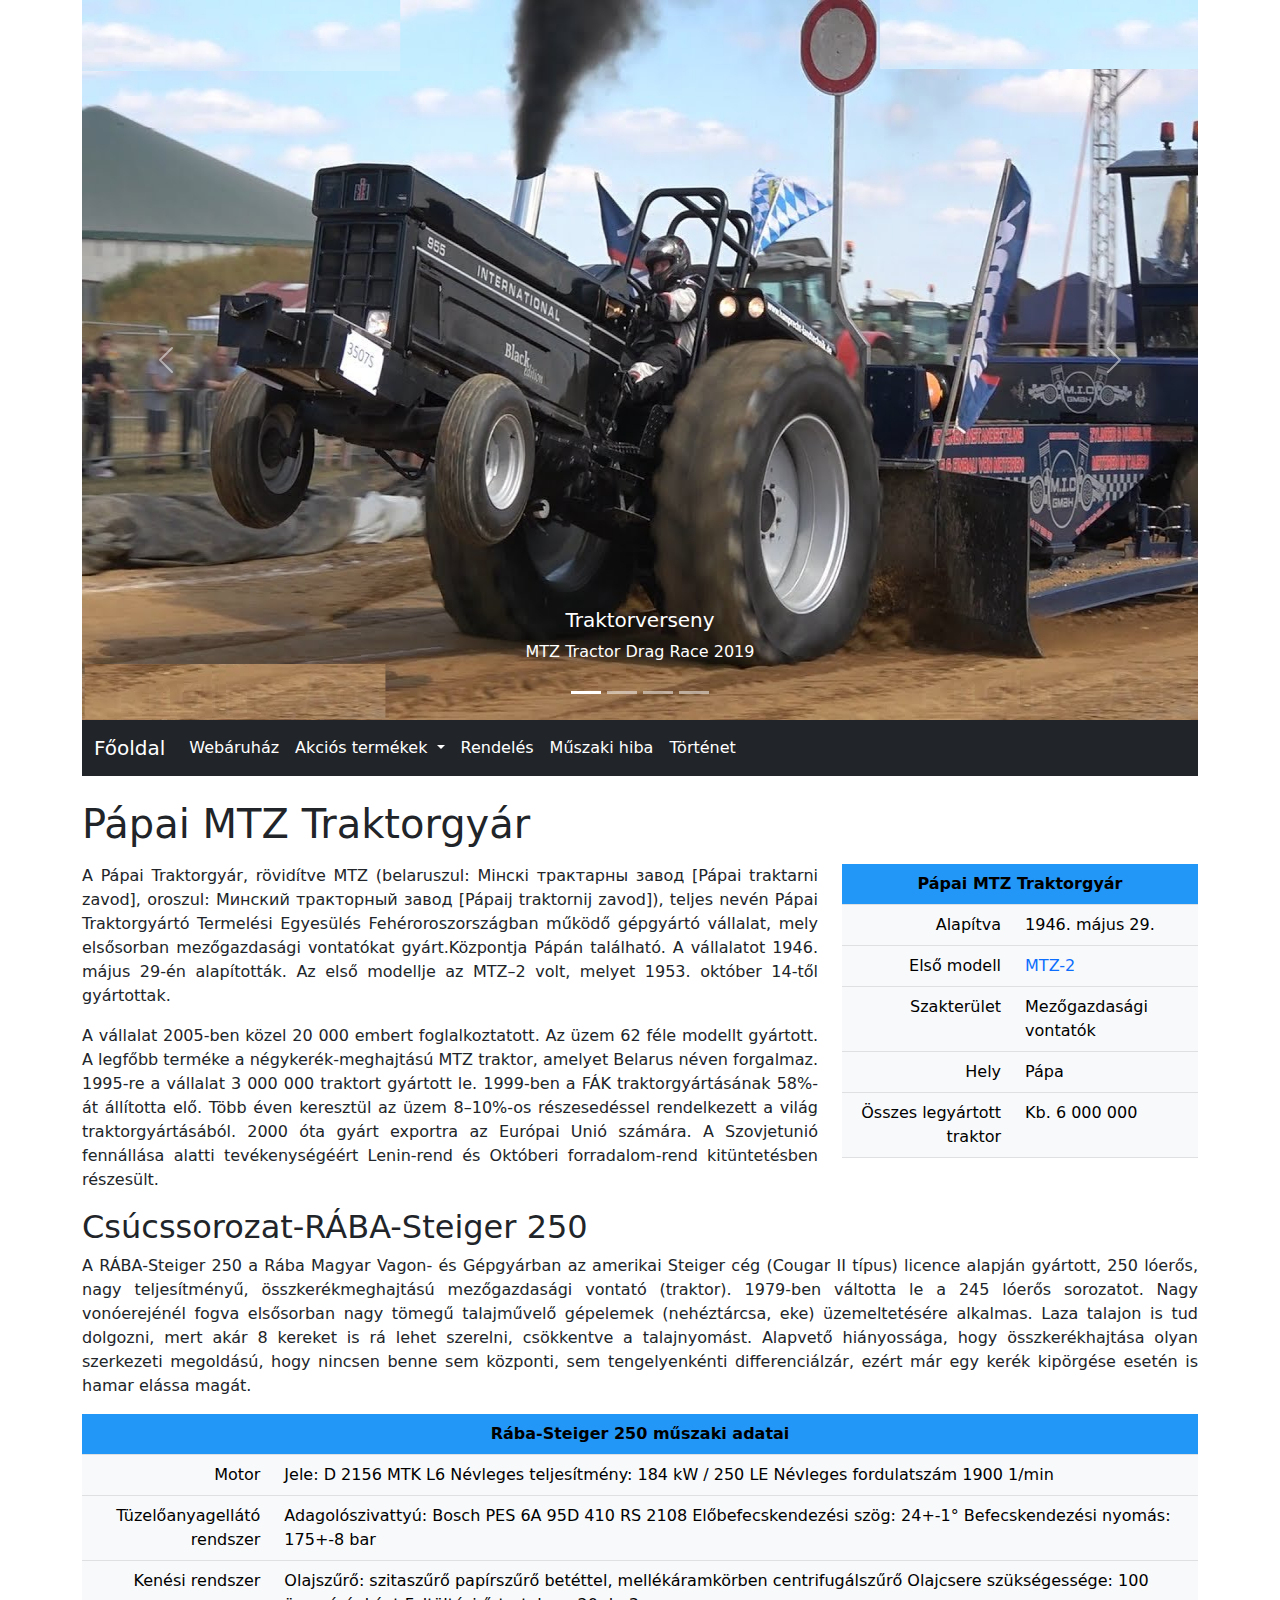
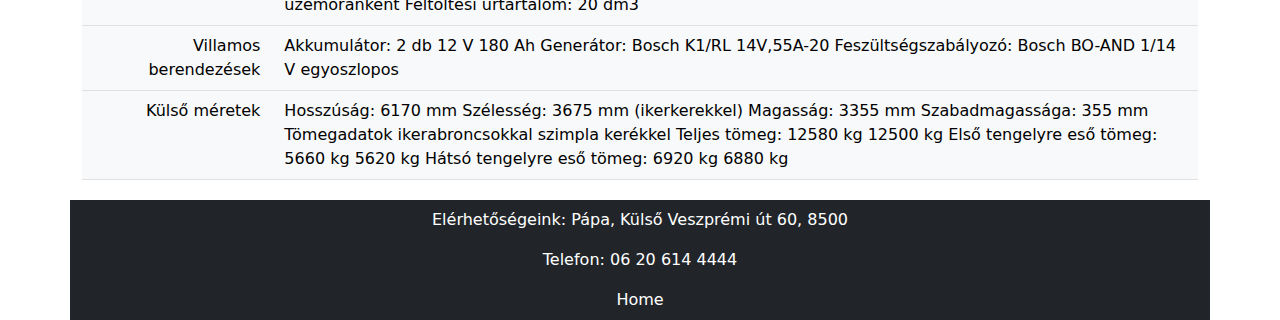
==== index.html @ 324846c9 "ok" ====
<!DOCTYPE html>
<html lang="hu">
<head>
    <meta charset="UTF-8">
    <meta http-equiv="X-UA-Compatible" content="IE=edge">
    <meta name="viewport" content="width=device-width, initial-scale=1.0">
    <title>TragtoShop</title>
    <link rel="stylesheet" href="dist/bootstrap/css/bootstrap.min.css">
    <link rel="stylesheet" href="style.css">
    <link rel="stylesheet" href="https://cdn.jsdelivr.net/npm/bootstrap-icons@1.8.1/font/bootstrap-icons.css">
</head>
<body>
    <div class="container">

      <div class="categories float-start bg-primary"></div>

        <div id="carouselExampleCaptions" class="carousel slide" data-bs-ride="carousel">
            <div class="carousel-indicators">
              <button type="button" data-bs-target="#carouselExampleCaptions" data-bs-slide-to="0" class="active" aria-current="true" aria-label="Slide 1"></button>
              <button type="button" data-bs-target="#carouselExampleCaptions" data-bs-slide-to="1" aria-label="Slide 2"></button>
              <button type="button" data-bs-target="#carouselExampleCaptions" data-bs-slide-to="2" aria-label="Slide 3"></button>
              <button type="button" data-bs-target="#carouselExampleCaptions" data-bs-slide-to="3" aria-label="Slide 4"></button>
            </div>
            <div class="carousel-inner">
              <div class="carousel-item active">
                <img src="images/hatter1.jpg" height="720" class="d-block w-100" alt="...">
                <div class="carousel-caption d-none d-md-block">
                  <h5>Traktorverseny</h5>
                  <p>MTZ Tractor Drag Race 2019</p>
                </div>
              </div>
              <div class="carousel-item">
                <img src="images/hatter2.jpg" height="720" class="d-block w-100" alt="...">
                <div class="carousel-caption d-none d-md-block">
                  <h5>Piros traktor</h5>
                  <p>Csavarhúzó az elején</p>
                </div>
              </div>
              <div class="carousel-item">
                <img src="images/hatter3.jpg" height="720" class="d-block w-100" alt="...">
                <div class="carousel-caption d-none d-md-block">
                  <h5>Traktor húzó verseny </h5>
                  <p>Indian Great Race 1897</p>
                </div>
              </div>
              <div class="carousel-item">
                <img src="images/hatter4.jpg" height="720" class="d-block w-100" alt="...">
                <div class="carousel-caption d-none d-md-block">
                  <h5>Tractor on Fire</h5>
                  <p>Helldiver tragto</p>
                </div>
              </div>
            </div>
            <button class="carousel-control-prev" type="button" data-bs-target="#carouselExampleCaptions" data-bs-slide="prev">
              <span class="carousel-control-prev-icon" aria-hidden="true"></span>
              <span class="visually-hidden">Previous</span>
            </button>
            <button class="carousel-control-next" type="button" data-bs-target="#carouselExampleCaptions" data-bs-slide="next">
              <span class="carousel-control-next-icon" aria-hidden="true"></span>
              <span class="visually-hidden">Next</span>
            </button>
          </div> <!-- carousel -->
          
          <nav class="navbar sticky-top navbar-expand-lg navbar-light bg-dark">
            <div class="container-fluid">
              <a class="navbar-brand text-white" href="index.html">Főoldal</a>
              <button class="navbar-toggler" type="button" data-bs-toggle="collapse" data-bs-target="#navbarNav" aria-controls="navbarNav" aria-expanded="false" aria-label="Toggle navigation">
                <span class="navbar-toggler-icon"></span>
              </button>
              <div class="collapse navbar-collapse" id="navbarNav">
                <ul class="navbar-nav">
                  <li class="nav-item">
                    <a class="nav-link text-white" href="webaruhaz.html">Webáruház</a>
                  </li>
                  <li class="nav-item dropdown">
                    <a class="nav-link dropdown-toggle text-white" href="#" id="navbarDropdown" role="button" data-bs-toggle="dropdown" aria-expanded="false">
                      Akciós termékek
                    </a>
                    <ul class="dropdown-menu" aria-labelledby="navbarDropdown">
                      <li><a class="dropdown-item text-primary" href="webaruhaz.html#fire">traktor1</a></li>
                      <li><a class="dropdown-item text-primary" href="webaruhaz.html#opened">traktor2</a></li>
                      <li><a class="dropdown-item text-primary" href="webaruhaz.html#kidnap">traktor3</a></li>
                    </ul>
                  </li>
                  <li class="nav-item">
                    <a class="nav-link active text-white" aria-current="page" href="rendeles.html">Rendelés</a>
                  </li>
                  <li class="nav-item">
                    <a class="nav-link active text-white" aria-current="page" href="muszaki.html">Műszaki hiba</a>
                  </li>
                  <li class="nav-item">
                    <a class="nav-link active text-white" aria-current="page" href="tragtoohistory.html">Történet</a>
                  </li>
                </ul>
              </div>
            </div>
         </nav>  <!--  navbar  -->
         <br>
    
         <h1>Pápai MTZ Traktorgyár</h1>

         <p class="align-justify">
         
          
         
         </p>

         <div class="row">
          <div class="col-12 col-md-8">          
          <p class="align-justify">
            A Pápai Traktorgyár, rövidítve MTZ (belaruszul: Мінскі трактарны завод [Pápai traktarni zavod], oroszul: Минский тракторный завод [Pápaij traktornij zavod]), teljes nevén Pápai Traktorgyártó Termelési Egyesülés Fehéroroszországban működő gépgyártó vállalat, mely elsősorban mezőgazdasági vontatókat gyárt.Központja Pápán található. A vállalatot 1946. május 29-én alapították. Az első modellje az MTZ–2 volt, melyet 1953. október 14-től gyártottak.
          </p>

          <p class="align-justify">
            A vállalat 2005-ben közel 20 000 embert foglalkoztatott. Az üzem 62 féle modellt gyártott. A legfőbb terméke a négykerék-meghajtású MTZ traktor, amelyet Belarus néven forgalmaz. 1995-re a vállalat 3 000 000 traktort gyártott le. 1999-ben a FÁK traktorgyártásának 58%-át állította elő. Több éven keresztül az üzem 8–10%-os részesedéssel rendelkezett a világ traktorgyártásából.
            2000 óta gyárt exportra az Európai Unió számára. A Szovjetunió fennállása alatti tevékenységéért Lenin-rend és Októberi forradalom-rend kitüntetésben részesült. 
          </p>
</div>

         <div class="col-12 col-md-4">
          <table class="table table-light table-hover">
              <tr>
                  <th colspan="2" class="text-center bg-info">Pápai MTZ Traktorgyár</th>
              </tr>
              <tr>
                  <td class="text-end">Alapítva</td>
                  <td class="text-start ps-3">1946. május 29.</td>
              </tr>
              <tr>
                  <td class="text-end">Első modell</td>
                  <td class="text-start ps-3"><a href="https://hu.wikipedia.org/wiki/MTZ%E2%80%932" bg-info target="_blank">MTZ-2</a></td>
              </tr>
              <tr>
                  <td class="text-end">Szakterület</td>
                  <td class="text-start ps-3">Mezőgazdasági vontatók</td>
              </tr>
              <tr>
                  <td class="text-end">Hely</td>
                  <td class="text-start ps-3">Pápa</td>
              </tr>
              <tr>
                  <td class="text-end">Összes legyártott traktor</td>
                  <td class="text-start ps-3">Kb. 6 000 000</td>
              </tr>
          </table>
        </div>


        <h2>Csúcssorozat-RÁBA-Steiger 250</h2>

        <p class="align-justify">
          A RÁBA-Steiger 250 a Rába Magyar Vagon- és Gépgyárban az amerikai Steiger cég (Cougar II típus) licence alapján gyártott, 250 lóerős, nagy teljesítményű, összkerékmeghajtású mezőgazdasági vontató (traktor). 1979-ben váltotta le a 245 lóerős sorozatot. Nagy vonóerejénél fogva elsősorban nagy tömegű talajművelő gépelemek (nehéztárcsa, eke) üzemeltetésére alkalmas. Laza talajon is tud dolgozni, mert akár 8 kereket is rá lehet szerelni, csökkentve a talajnyomást. Alapvető hiányossága, hogy összkerékhajtása olyan szerkezeti megoldású, hogy nincsen benne sem központi, sem tengelyenkénti differenciálzár, ezért már egy kerék kipörgése esetén is hamar elássa magát.
        </p>
        


        <div class="col-12 col-md-12">
          <table class="table table-light table-hover">
              <tr>
                  <th colspan="2" class="text-center bg-info">Rába-Steiger 250 műszaki adatai</th>
              </tr>
              <tr>
                  <td class="text-end">Motor</td>
                  <td class="text-start ps-3">Jele: D 2156 MTK L6
                    Névleges teljesítmény: 184 kW / 250 LE
                    Névleges fordulatszám 1900 1/min</td>
              </tr>
              <tr>
                  <td class="text-end">Tüzelőanyagellátó rendszer</td>
                  <td class="text-start ps-3">Adagolószivattyú: Bosch PES 6A 95D 410 RS 2108
                    Előbefecskendezési szög: 24+-1°
                    Befecskendezési nyomás: 175+-8 bar</td>
              </tr>
              <tr>
                  <td class="text-end">Kenési rendszer</td>
                  <td class="text-start ps-3">Olajszűrő: szitaszűrő papírszűrő betéttel, mellékáramkörben centrifugálszűrő
                    Olajcsere szükségessége: 100 üzemóránként
                    Feltöltési űrtartalom: 20 dm3</td>
              </tr>
              <tr>
                  <td class="text-end">Villamos berendezések</td>
                  <td class="text-start ps-3">Akkumulátor: 2 db 12 V 180 Ah
                    Generátor: Bosch K1/RL 14V,55A-20
                    Feszültségszabályozó: Bosch BO-AND 1/14 V egyoszlopos</td>
              </tr>
              <tr>
                  <td class="text-end">Külső méretek</td>
                  <td class="text-start ps-3">Hosszúság: 6170 mm
                    Szélesség: 3675 mm (ikerkerekkel)
                    Magasság: 3355 mm
                    Szabadmagassága: 355 mm
                    Tömegadatok ikerabroncsokkal szimpla kerékkel
                    Teljes tömeg: 12580 kg 12500 kg
                    Első tengelyre eső tömeg: 5660 kg 5620 kg
                    Hátsó tengelyre eső tömeg: 6920 kg 6880 kg</td>
              </tr>
          </table>
        </div>

        <div class="lablec text-center p-2 mt-1 bg-dark">
          <div class="footer">
            <p>Elérhetőségeink: Pápa, Külső Veszprémi út 60, 8500</p>
            <p>Telefon: 06 20 614 4444</p>
  
          <a href="tragtoohistory.html" class="footer">Home</a>
        </div>
        </div>





          

      </div> <!--container -->
    
<script src="dist/bootstrap/js/bootstrap.min.js"></script>
</body>
</html>
---- style.css ----
html {
    scroll-behavior: smooth;

}

:root {
     --bs-primary-rgb: 2, 37, 80; /* kék */
    --bs-secondary-rgb: 219, 43, 57; /* piros */
    --bs-success-rgb: 48, 107, 52; /* zöld */
    --bs-info-rgb: 35, 151, 248; /* világos kék */
    --bs-warning-rgb: 243, 167, 18; /* citromsárga */
    --bs-danger-rgb: 245, 93, 62; /* narancssárga */
    --bs-custom-rgb: 199, 209, 200; /* fehér */
}

a {

    text-decoration: none;
    color: rgb(199, 209, 200,);
}

.align-justify{
    text-align: justify;
}
.footer {
    color: white;
}

.footer:hover{
    color: chartreuse;
    text-decoration: none;
}
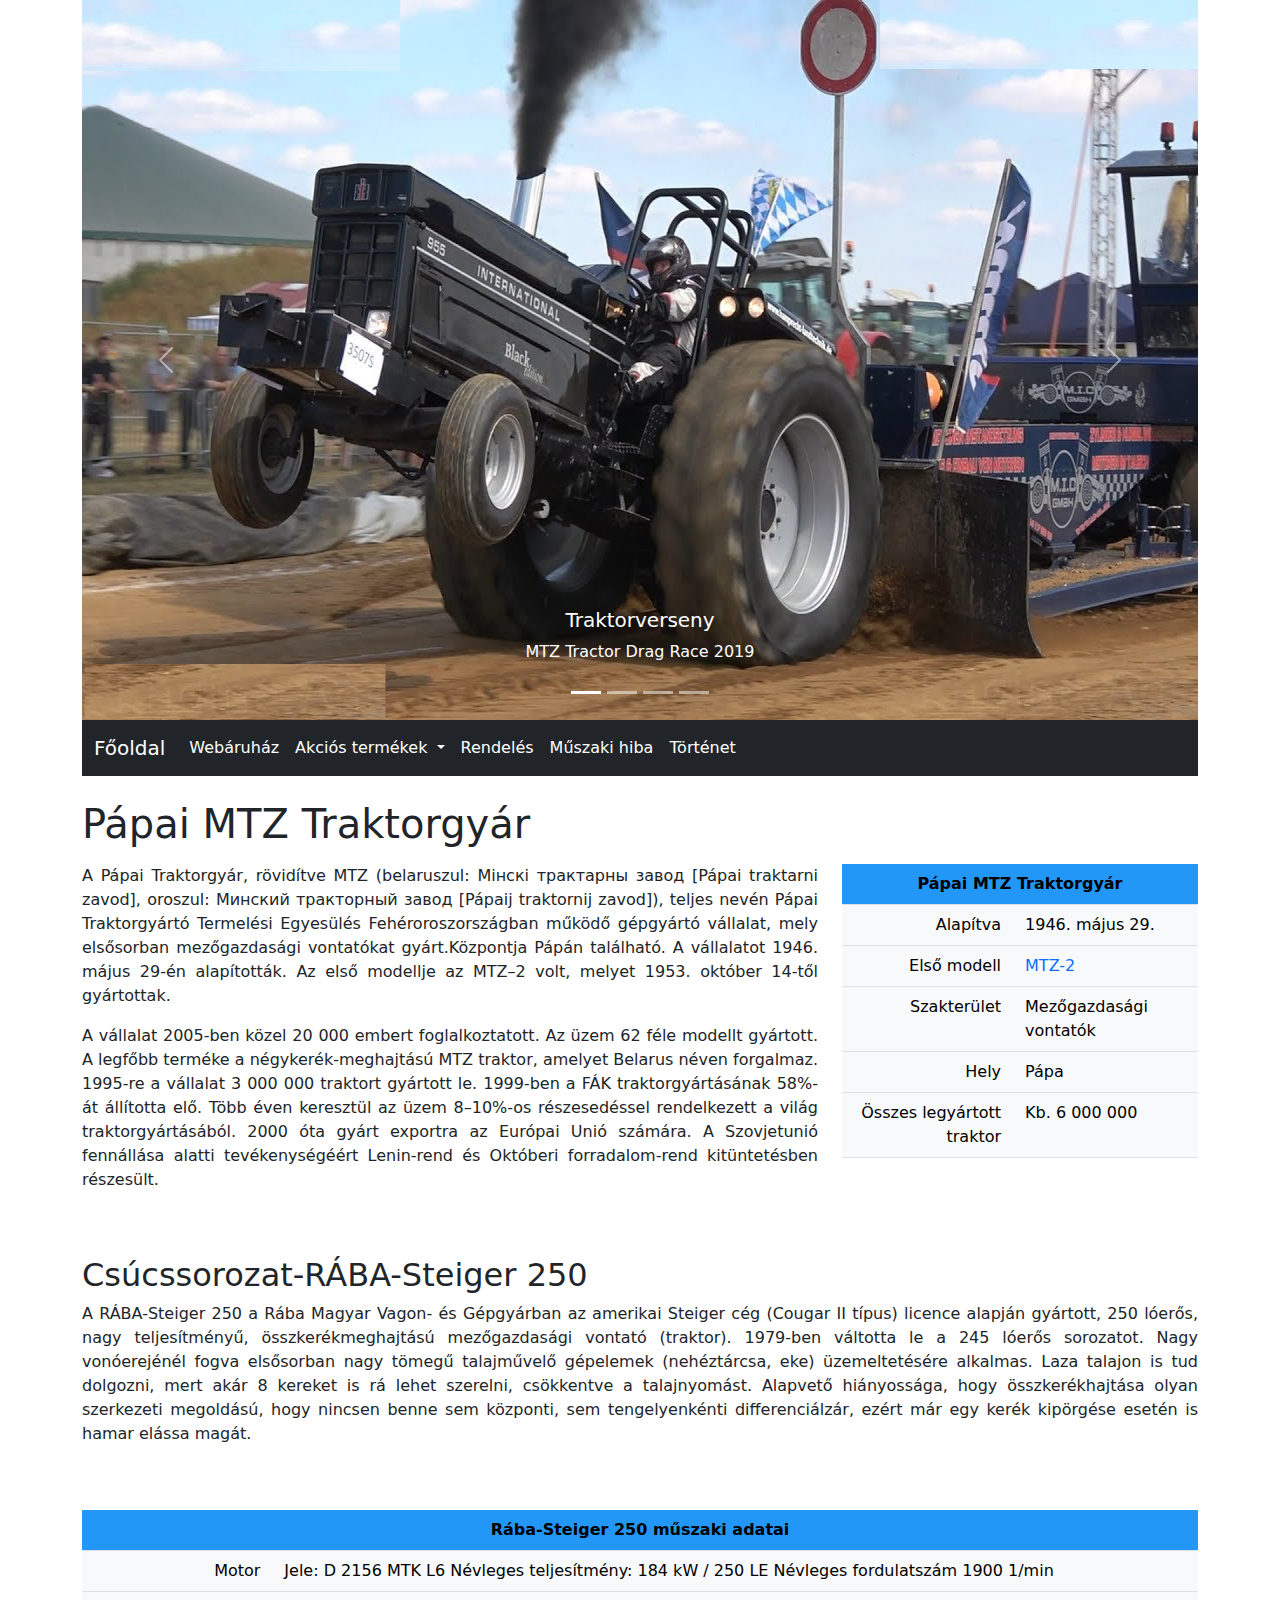
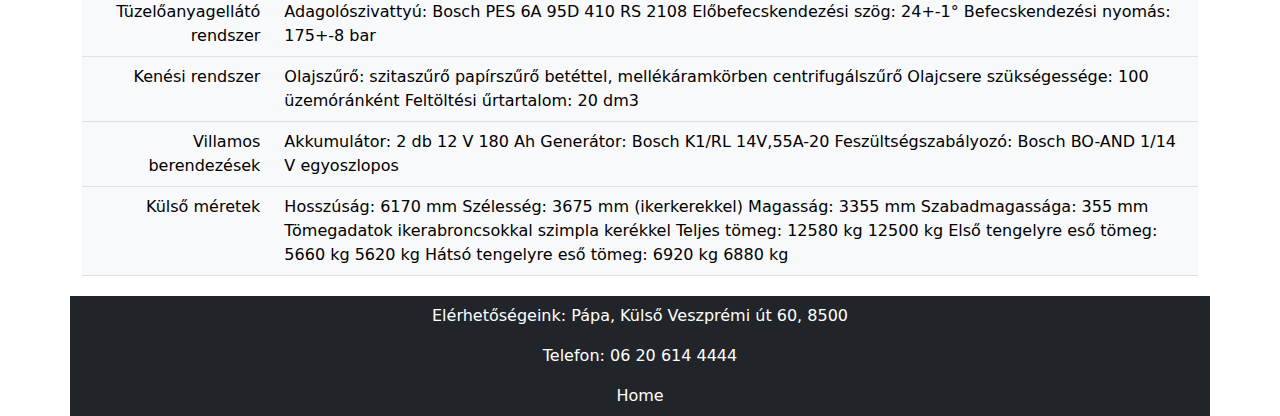
==== commit eba30824: "k" ====
--- a/index.html
+++ b/index.html
@@ -146,7 +146,7 @@
         </div>
 
 
-        <h2>Csúcssorozat-RÁBA-Steiger 250</h2>
+        <h2 class="mt-5">Csúcssorozat-RÁBA-Steiger 250</h2>
 
         <p class="align-justify">
           A RÁBA-Steiger 250 a Rába Magyar Vagon- és Gépgyárban az amerikai Steiger cég (Cougar II típus) licence alapján gyártott, 250 lóerős, nagy teljesítményű, összkerékmeghajtású mezőgazdasági vontató (traktor). 1979-ben váltotta le a 245 lóerős sorozatot. Nagy vonóerejénél fogva elsősorban nagy tömegű talajművelő gépelemek (nehéztárcsa, eke) üzemeltetésére alkalmas. Laza talajon is tud dolgozni, mert akár 8 kereket is rá lehet szerelni, csökkentve a talajnyomást. Alapvető hiányossága, hogy összkerékhajtása olyan szerkezeti megoldású, hogy nincsen benne sem központi, sem tengelyenkénti differenciálzár, ezért már egy kerék kipörgése esetén is hamar elássa magát.
@@ -154,7 +154,7 @@
         
 
 
-        <div class="col-12 col-md-12">
+        <div class="col-12 col-md-12 mt-5">
           <table class="table table-light table-hover">
               <tr>
                   <th colspan="2" class="text-center bg-info">Rába-Steiger 250 műszaki adatai</th>
@@ -200,10 +200,13 @@
         <div class="lablec text-center p-2 mt-1 bg-dark">
           <div class="footer">
             <p>Elérhetőségeink: Pápa, Külső Veszprémi út 60, 8500</p>
+          </div>
+            <div class="footer">
             <p>Telefon: 06 20 614 4444</p>
+          </div>
   
-          <a href="tragtoohistory.html" class="footer">Home</a>
-        </div>
+          <a href="index.html" class="footer">Home</a>
+        
         </div>
 
 
--- a/style.css
+++ b/style.css
@@ -30,3 +30,9 @@
     color: chartreuse;
     text-decoration: none;
 }
+
+#picture{
+    border: 2px solid rgba(0,0,0,.125);
+    border-radius: 1rem;
+}
+
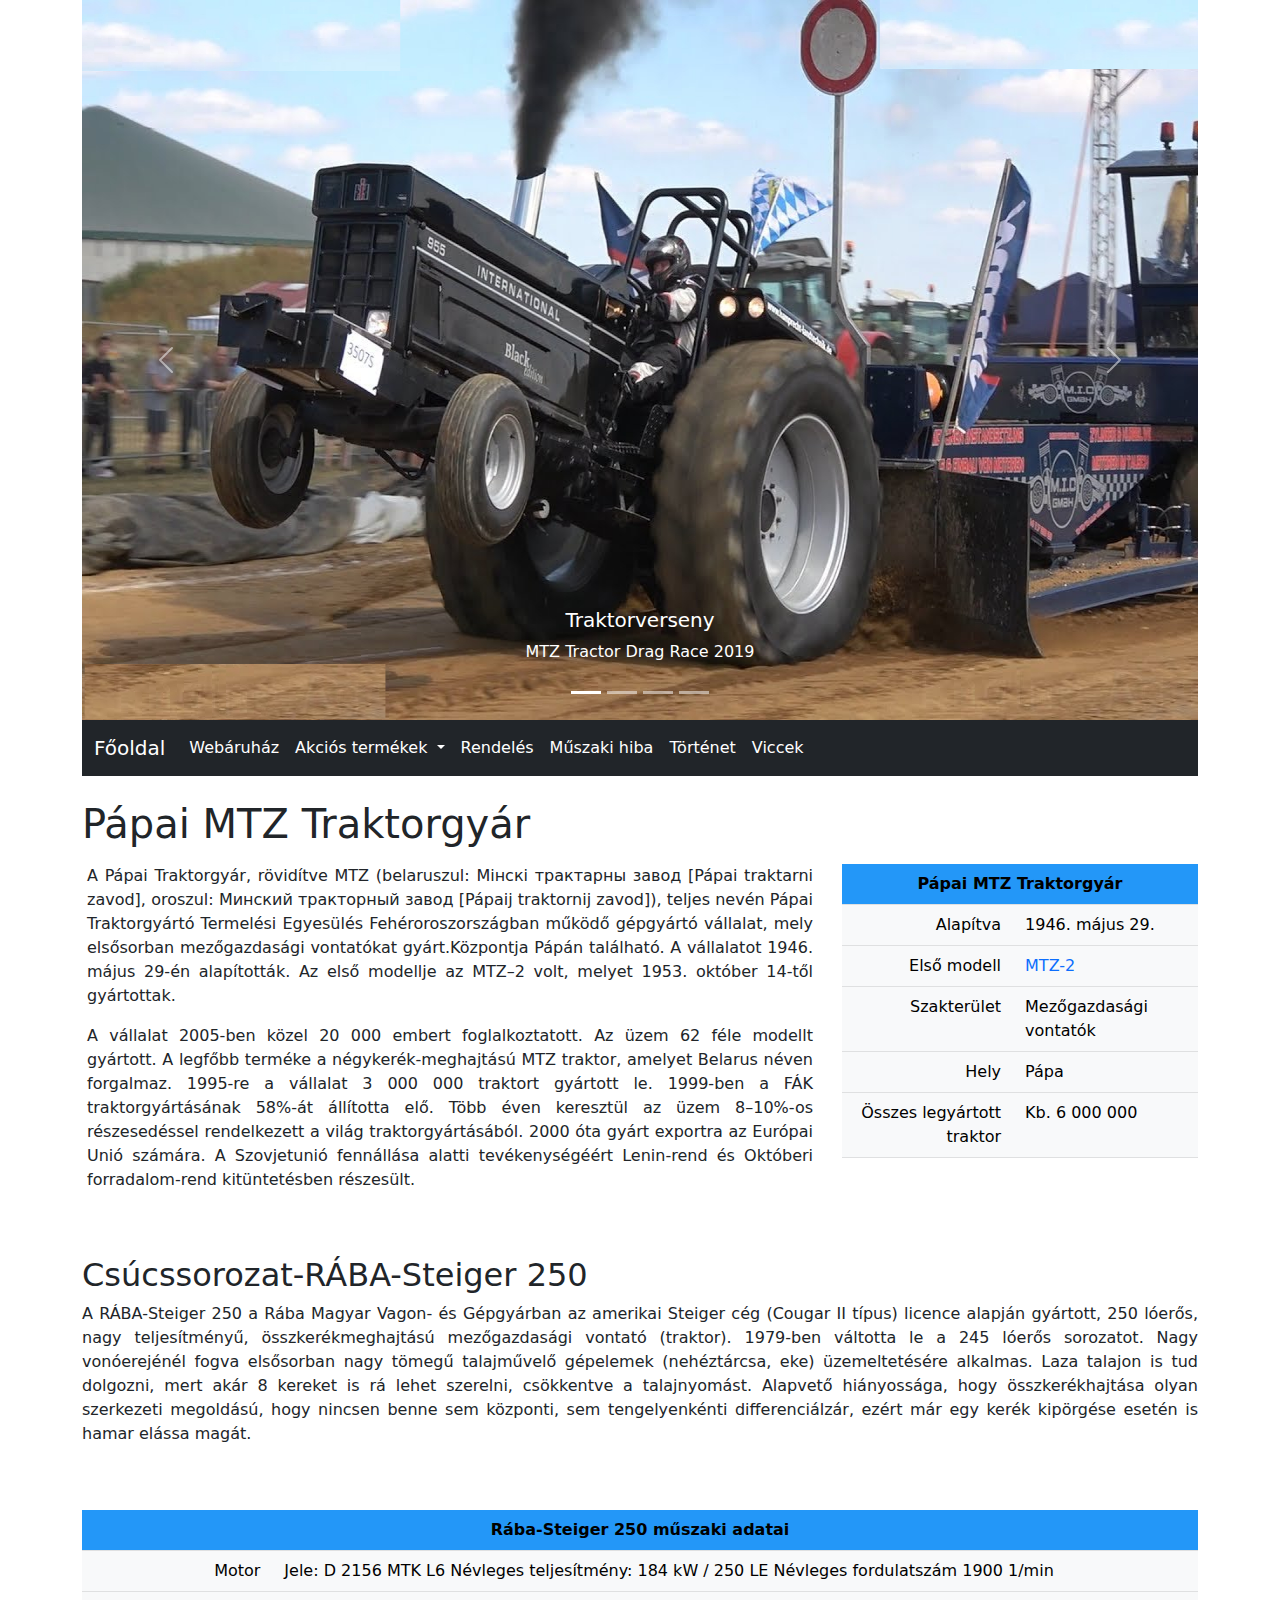
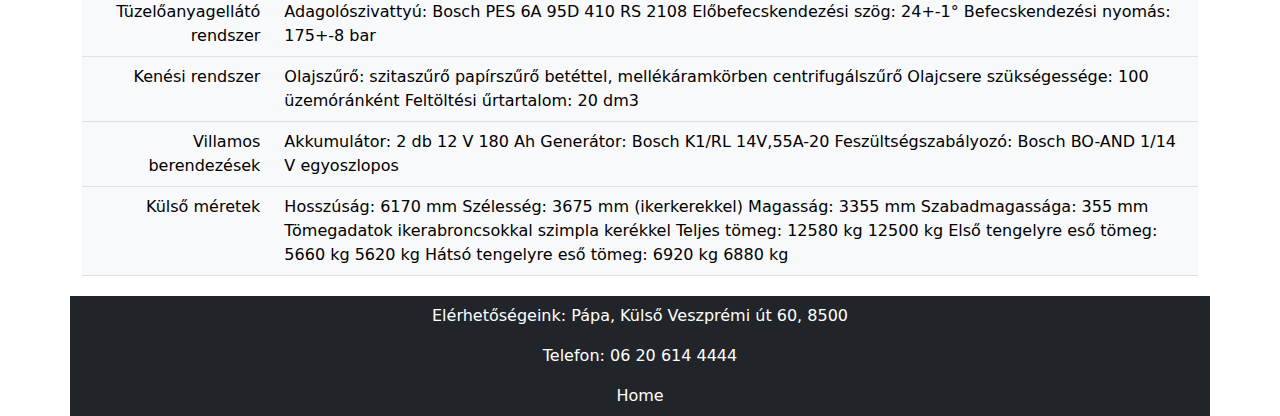
==== commit 885cff64: "pok" ====
--- a/index.html
+++ b/index.html
@@ -77,9 +77,9 @@
                       Akciós termékek
                     </a>
                     <ul class="dropdown-menu" aria-labelledby="navbarDropdown">
-                      <li><a class="dropdown-item text-primary" href="webaruhaz.html#fire">traktor1</a></li>
-                      <li><a class="dropdown-item text-primary" href="webaruhaz.html#opened">traktor2</a></li>
-                      <li><a class="dropdown-item text-primary" href="webaruhaz.html#kidnap">traktor3</a></li>
+                      <li><a class="dropdown-item text-primary" href="webaruhaz.html#fire">Égő traktor</a></li>
+                      <li><a class="dropdown-item text-primary" href="webaruhaz.html#opened">Autós nyitott trakgtor</a></li>
+                      <li><a class="dropdown-item text-primary" href="webaruhaz.html#kidnap">Tragta gratisz emberrel</a></li>
                     </ul>
                   </li>
                   <li class="nav-item">
@@ -90,6 +90,9 @@
                   </li>
                   <li class="nav-item">
                     <a class="nav-link active text-white" aria-current="page" href="tragtoohistory.html">Történet</a>
+                  </li>
+                  <li class="nav-item">
+                    <a class="nav-link active text-white" aria-current="page" href="viccek.html">Viccek</a>
                   </li>
                 </ul>
               </div>
@@ -115,7 +118,7 @@
             A vállalat 2005-ben közel 20 000 embert foglalkoztatott. Az üzem 62 féle modellt gyártott. A legfőbb terméke a négykerék-meghajtású MTZ traktor, amelyet Belarus néven forgalmaz. 1995-re a vállalat 3 000 000 traktort gyártott le. 1999-ben a FÁK traktorgyártásának 58%-át állította elő. Több éven keresztül az üzem 8–10%-os részesedéssel rendelkezett a világ traktorgyártásából.
             2000 óta gyárt exportra az Európai Unió számára. A Szovjetunió fennállása alatti tevékenységéért Lenin-rend és Októberi forradalom-rend kitüntetésben részesült. 
           </p>
-</div>
+          </div>
 
          <div class="col-12 col-md-4">
           <table class="table table-light table-hover">
--- a/style.css
+++ b/style.css
@@ -29,6 +29,7 @@
 .footer:hover{
     color: chartreuse;
     text-decoration: none;
+    transition: 0.3s;
 }
 
 #picture{
@@ -36,3 +37,88 @@
     border-radius: 1rem;
 }
 
+.helloka{
+    position: absolute;
+    bottom: 0px;
+    width: 100%;
+}
+
+
+
+
+
+
+
+
+
+
+
+
+
+
+
+
+
+
+
+
+
+
+
+
+
+
+
+
+
+
+
+
+
+
+
+
+
+
+
+
+
+#vid{
+    width: 800px;
+}
+
+
+
+
+
+
+
+
+
+
+
+
+
+bru{
+    margin-left: 1cm;
+}
+
+
+
+
+
+
+
+
+
+
+
+#behuzas{
+    padding-left: 10px;
+}
+
+p{
+    padding: 0 5px;
+    bottom: 15px;
+    
+}
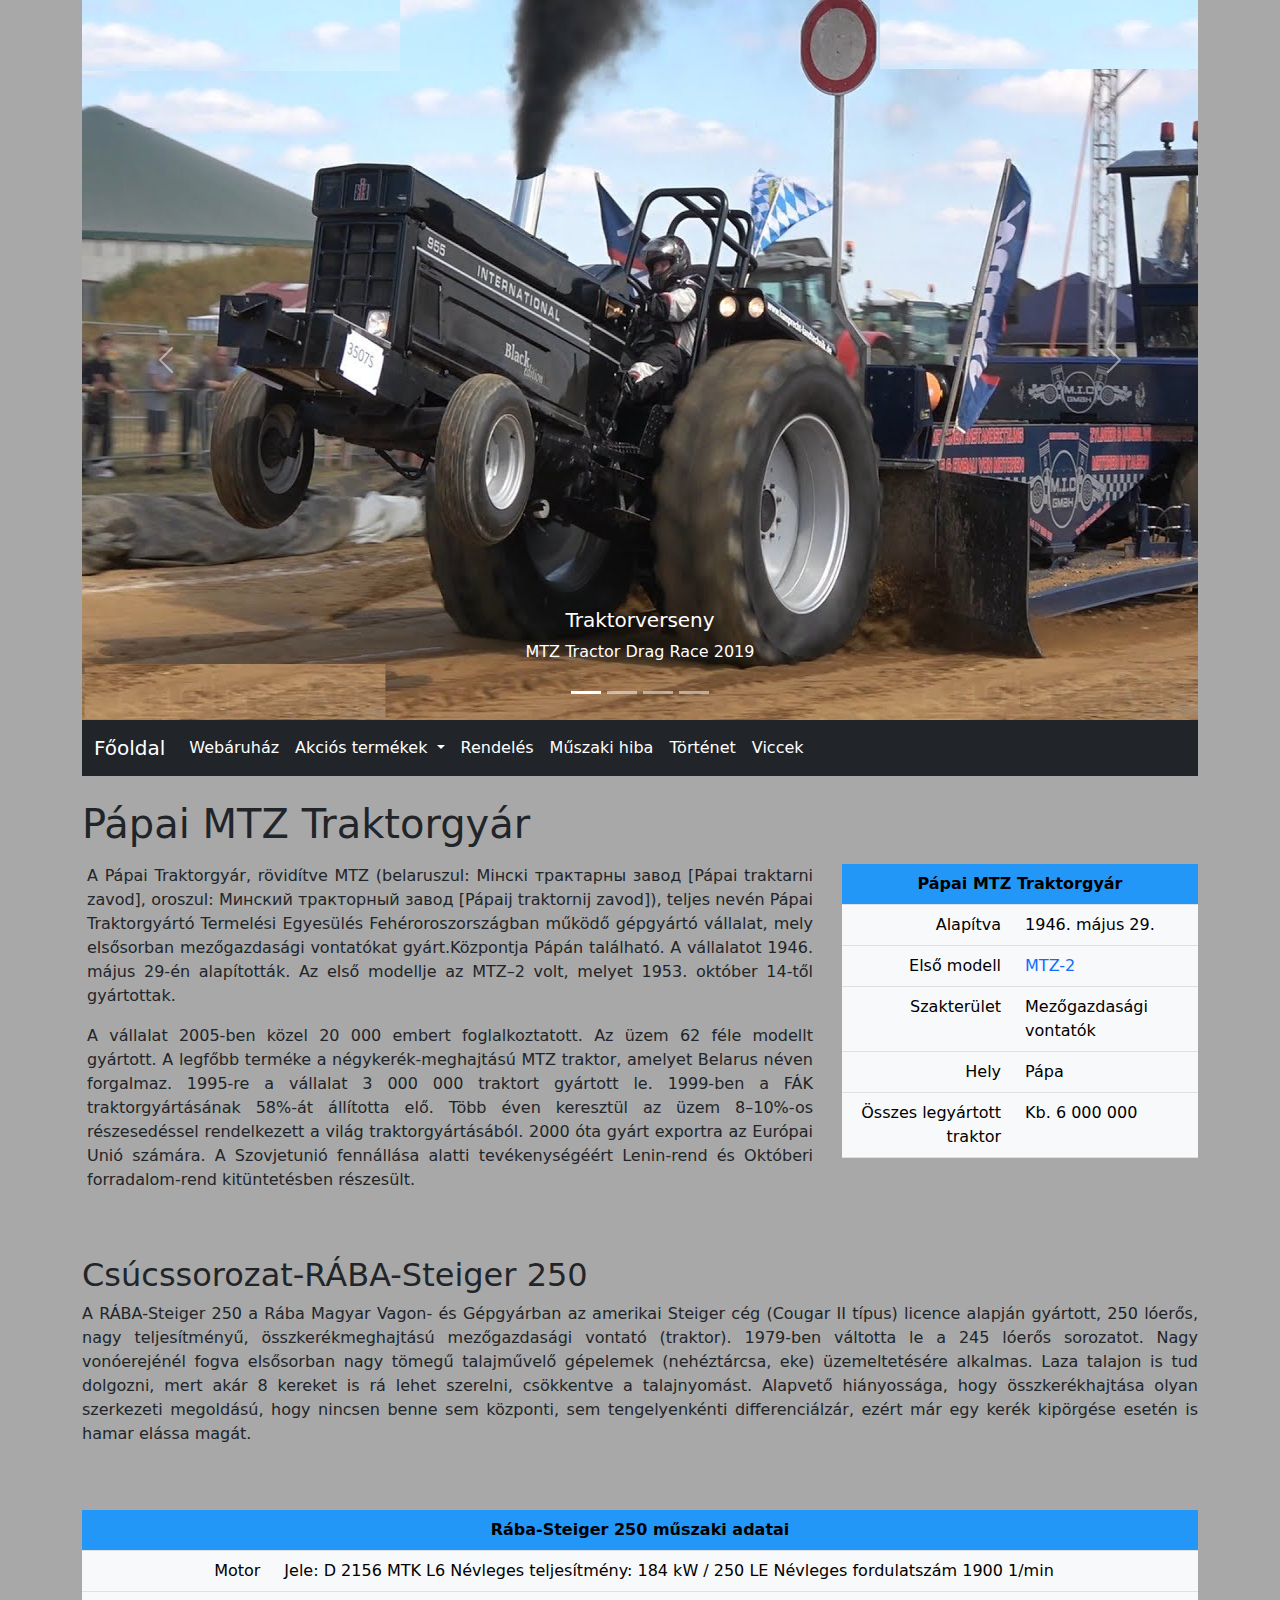
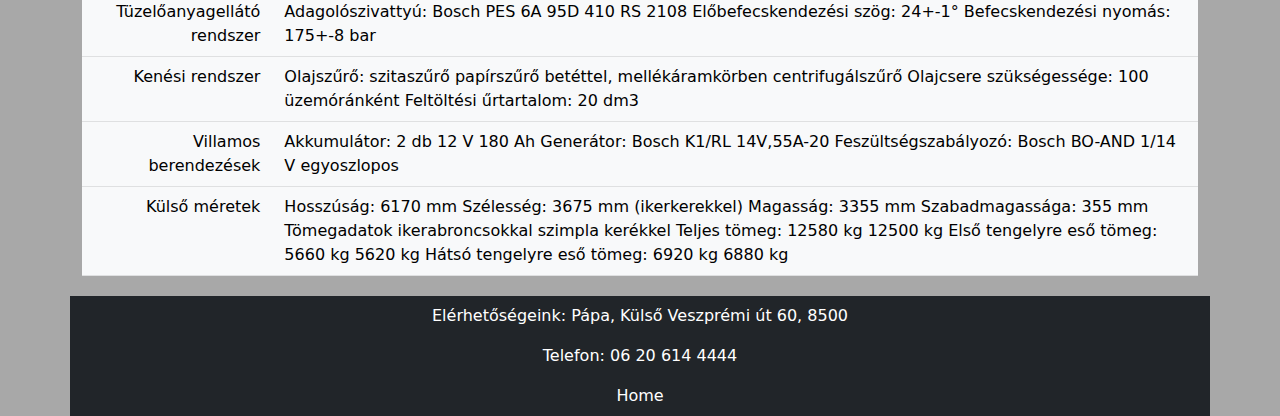
==== commit 7ca6539f: "dsvbd" ====
--- a/index.html
+++ b/index.html
@@ -9,7 +9,7 @@
     <link rel="stylesheet" href="style.css">
     <link rel="stylesheet" href="https://cdn.jsdelivr.net/npm/bootstrap-icons@1.8.1/font/bootstrap-icons.css">
 </head>
-<body>
+<body class="bg-danger">
     <div class="container">
 
       <div class="categories float-start bg-primary"></div>
@@ -59,7 +59,7 @@
               <span class="carousel-control-next-icon" aria-hidden="true"></span>
               <span class="visually-hidden">Next</span>
             </button>
-          </div> <!-- carousel -->
+          </div>  <!-- carousel -->
           
           <nav class="navbar sticky-top navbar-expand-lg navbar-light bg-dark">
             <div class="container-fluid">
--- a/style.css
+++ b/style.css
@@ -4,12 +4,12 @@
 }
 
 :root {
-     --bs-primary-rgb: 2, 37, 80; /* kék */
+    --bs-primary-rgb: 2, 37, 80; /* kék */
     --bs-secondary-rgb: 219, 43, 57; /* piros */
     --bs-success-rgb: 48, 107, 52; /* zöld */
     --bs-info-rgb: 35, 151, 248; /* világos kék */
     --bs-warning-rgb: 243, 167, 18; /* citromsárga */
-    --bs-danger-rgb: 245, 93, 62; /* narancssárga */
+    --bs-danger-rgb: 168, 168, 168; /* narancssárga */
     --bs-custom-rgb: 199, 209, 200; /* fehér */
 }
 
@@ -39,79 +39,17 @@
 
 .helloka{
     position: absolute;
-    bottom: 0px;
+    bottom: 10px;
     width: 100%;
 }
-
-
-
-
-
-
-
-
-
-
-
-
-
-
-
-
-
-
-
-
-
-
-
-
-
-
-
-
-
-
-
-
-
-
-
-
-
-
-
-
 
 #vid{
     width: 800px;
 }
 
-
-
-
-
-
-
-
-
-
-
-
-
 bru{
     margin-left: 1cm;
 }
-
-
-
-
-
-
-
-
-
-
 
 #behuzas{
     padding-left: 10px;
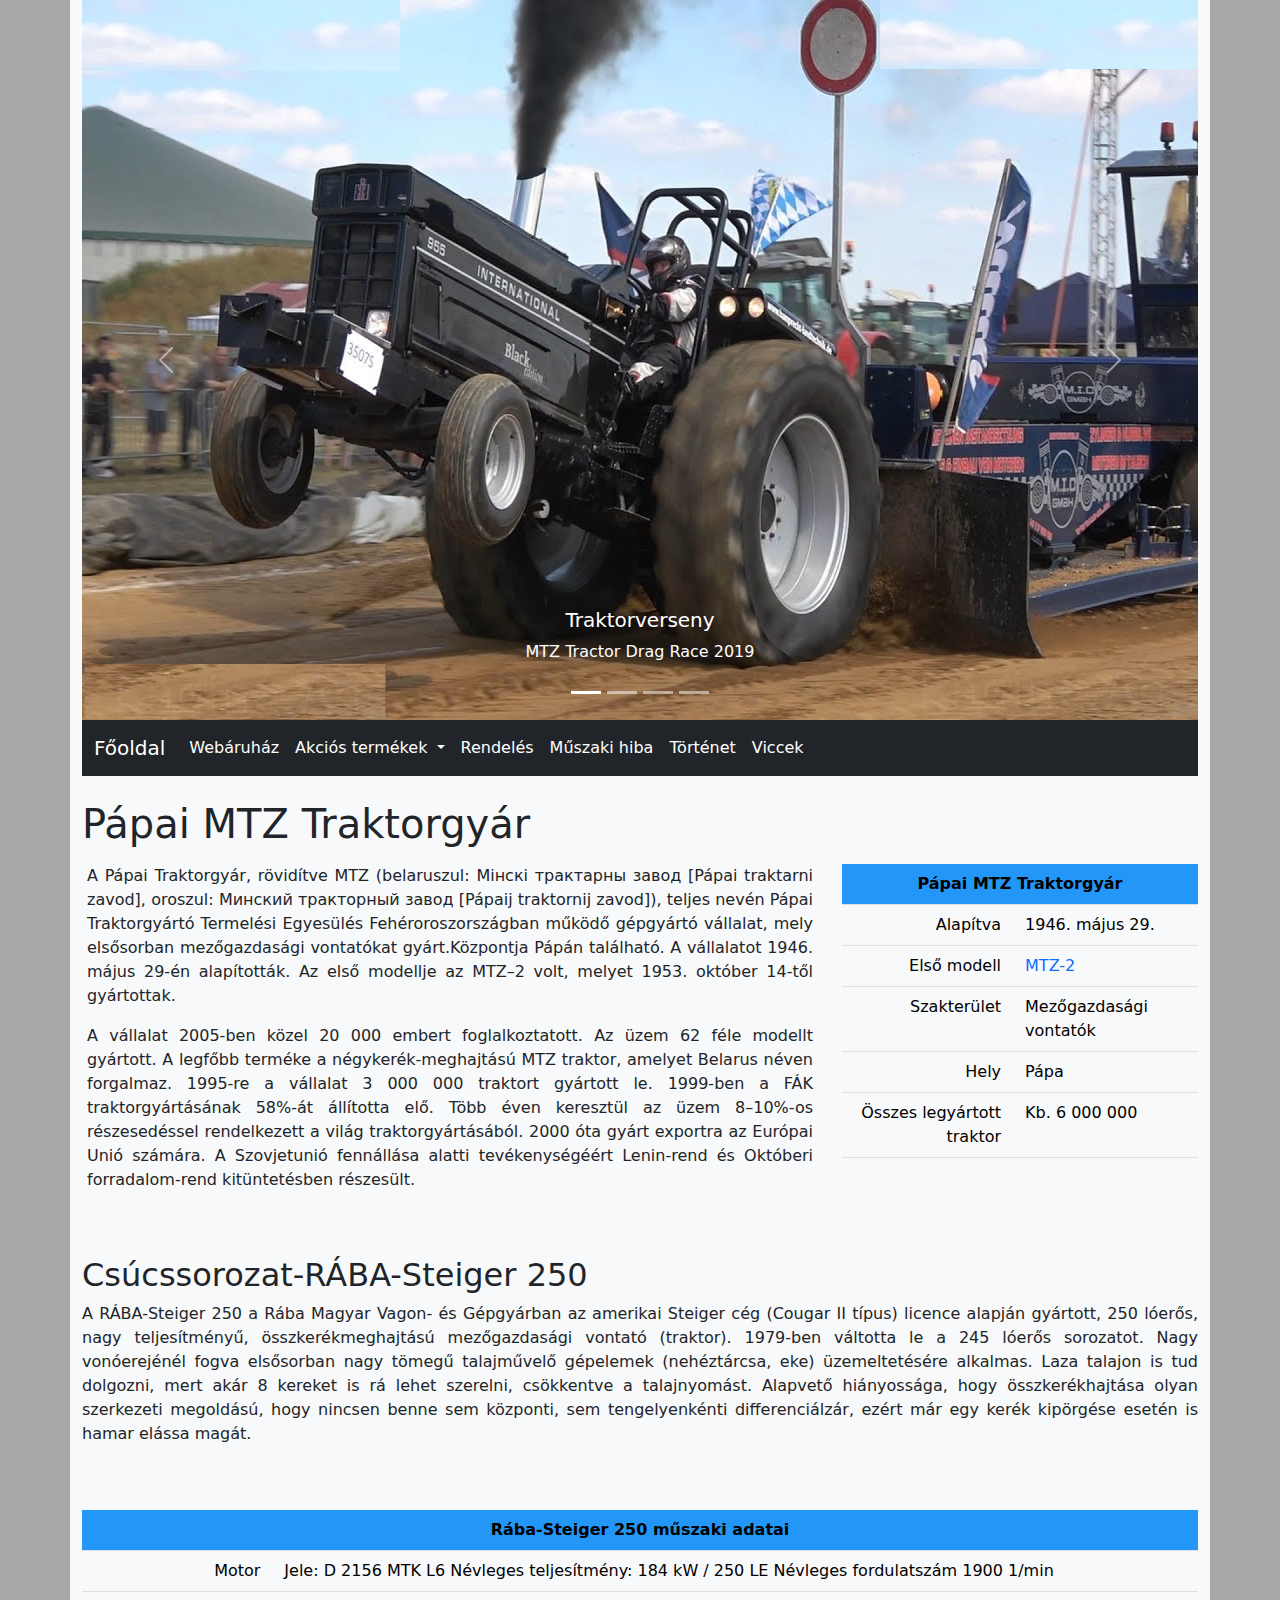
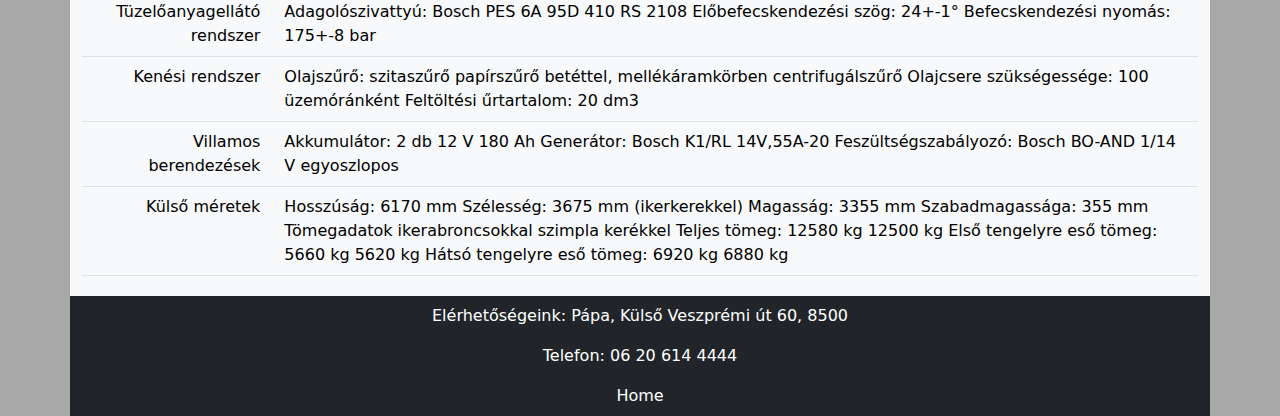
==== commit 97a17ef4: "sdvsv" ====
--- a/index.html
+++ b/index.html
@@ -10,7 +10,7 @@
     <link rel="stylesheet" href="https://cdn.jsdelivr.net/npm/bootstrap-icons@1.8.1/font/bootstrap-icons.css">
 </head>
 <body class="bg-danger">
-    <div class="container">
+    <div class="container bg-light">
 
       <div class="categories float-start bg-primary"></div>
 
@@ -221,5 +221,6 @@
       </div> <!--container -->
     
 <script src="dist/bootstrap/js/bootstrap.min.js"></script>
+<script src="tragta.js"></script>
 </body>
 </html>